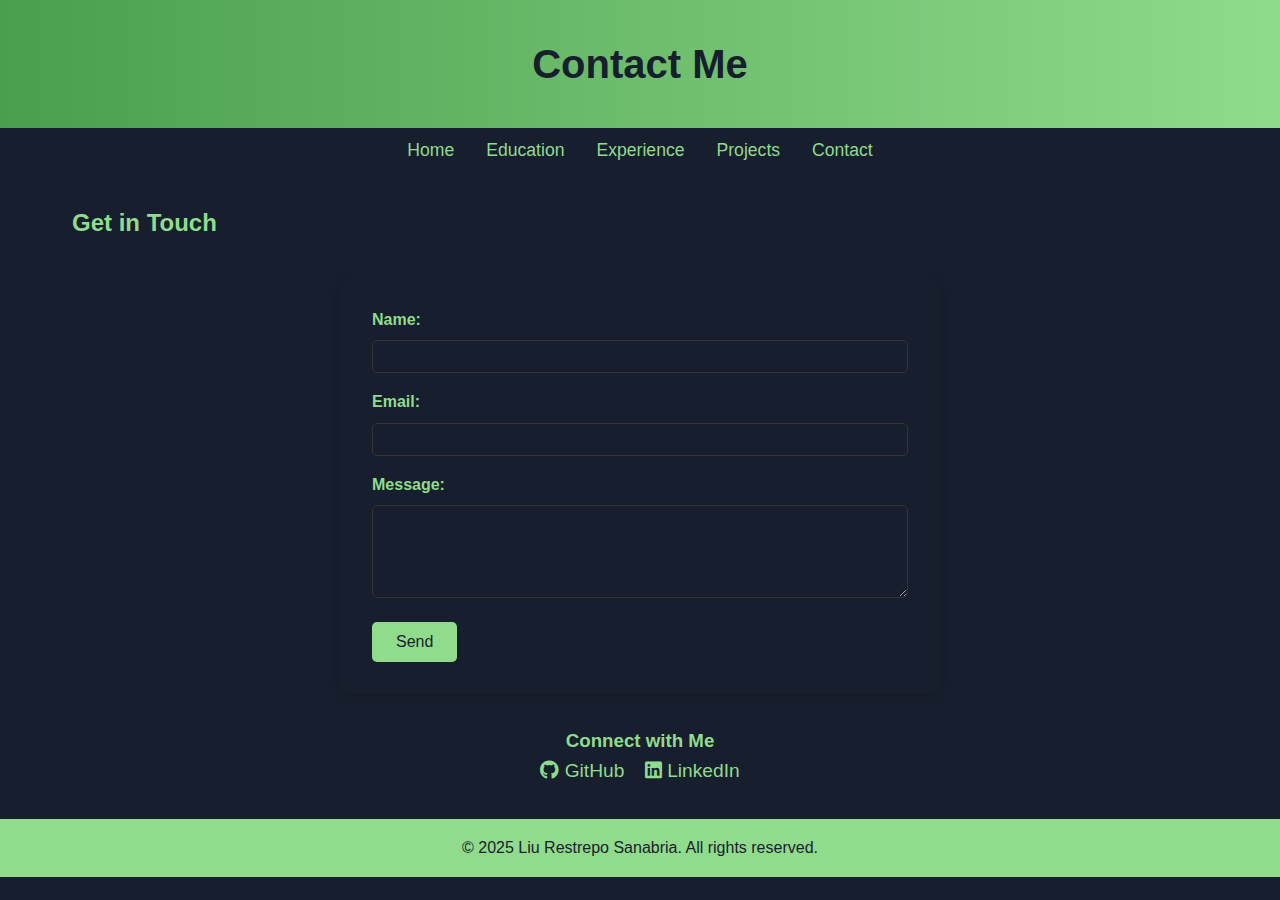
==== contact.html @ 7d03b029 "Adding new pages to the website to improve the organisation." ====
<!DOCTYPE html>
<html lang="en">
<head>
    <meta charset="UTF-8">
    <meta name="viewport" content="width=device-width, initial-scale=1.0">
    <title>Contact - Liu Restrepo Sanabria</title>
    <link rel="stylesheet" href="styles.css">
    <link href="https://cdnjs.cloudflare.com/ajax/libs/font-awesome/6.0.0-beta3/css/all.min.css" rel="stylesheet">
</head>
<body>
    <header>
        <div class="header-container">
            <h1>Contact Me</h1>
        </div>
    </header>

    <nav>
        <ul>
            <li><a href="index.html">Home</a></li>
            <li><a href="education.html">Education</a></li>
            <li><a href="experience.html">Experience</a></li>
            <li><a href="projects.html">Projects</a></li>
            <li><a href="contact.html">Contact</a></li>
        </ul>
    </nav>

    <section>
        <h2>Get in Touch</h2>
        <form>
            <label for="name">Name:</label>
            <input type="text" id="name" name="name" required>

            <label for="email">Email:</label>
            <input type="email" id="email" name="email" required>

            <label for="message">Message:</label>
            <textarea id="message" name="message" rows="5" required></textarea>

            <button type="submit">Send</button>
        </form>
        <div class="social-links">
            <h3>Connect with Me</h3>
            <a href="https://github.com/lrestre2" target="_blank"><i class="fab fa-github"></i> GitHub</a>
            <a href="https://www.linkedin.com/in/liu-restrepo-sanabria-341b20240/" target="_blank"><i class="fab fa-linkedin"></i> LinkedIn</a>
        </div>
    </section>

    <footer>
        <p>&copy; 2025 Liu Restrepo Sanabria. All rights reserved.</p>
    </footer>
    <script src="script.js" defer></script>
</body>
</html>
---- styles.css ----
/* General Reset */
* {
    margin: 0;
    padding: 0;
    box-sizing: border-box;
}

/* Page Fade-In and Fade-Out */
body {
    opacity: 0; /* Start with invisible body */
    transition: opacity 0.5s ease-in-out; /* Smooth fade-in/out effect */
}

body.loaded {
    opacity: 1; /* Fully visible when the 'loaded' class is applied */
}

/* General Styles */
body {
    font-family: Arial, sans-serif;
    line-height: 1.6;
    color: #90db8c;
    background-color: #171e2d;
    margin: 0;
}

header {
    background: linear-gradient(90deg, #499f4d 0%, #90db8c 100%);
    color: #171e2d;
    padding: 1.5rem 0;
    text-align: center;
}

header h1 {
    margin: 0.5rem 0;
    font-size: 2.5rem;
}

header p {
    font-size: 1.2rem;
}

nav ul {
    list-style: none;
    display: flex;
    justify-content: center;
    background: #171e2d;
    padding: 0.5rem 0;
}

nav ul li {
    margin: 0 1rem;
}

nav ul li a {
    color: #90db8c;
    text-decoration: none;
    font-size: 1.1rem;
    transition: color 0.3s ease;
}

nav ul li a:hover {
    color: #f7dc6f;
}

section {
    padding: 2rem;
    max-width: 1200px;
    margin: auto;
}

h2 {
    color: #90db8c;
    margin-bottom: 1rem;
}

ul {
    list-style: none;
    padding: 0;
}

ul li {
    margin-bottom: 0.5rem;
}

/* Contact Form */
form {
    background: #171e2d;
    padding: 2rem;
    border-radius: 10px;
    box-shadow: 0 4px 8px rgba(0, 0, 0, 0.1);
    max-width: 600px;
    margin: 2rem auto;
}

form label {
    display: block;
    margin-bottom: 0.5rem;
    font-weight: bold;
    color: #90db8c;
}

form input, form textarea {
    width: 100%;
    padding: 0.5rem;
    margin-bottom: 1rem;
    border: 1px solid #333;
    border-radius: 5px;
    background: #171e2d;
    color: #90db8c;
}

form button {
    background: #90db8c;
    color: #171e2d;
    padding: 0.7rem 1.5rem;
    border: none;
    border-radius: 5px;
    font-size: 1rem;
    cursor: pointer;
    transition: background 0.3s ease;
}

form button:hover {
    background: #54a04b;
}

/* About Section */
.about-container {
    display: flex;
    align-items: center;
}

.about-me-photo {
    width: 300px;
    height: 300px;
    margin-right: 20px;
    object-fit: cover;
    border-radius: 50%;
    transition: transform 0.3s ease;
}

.about-container p {
    flex: 1;
}

.about-me-photo:hover {
    transform: scale(1.1);
}

.about-me-text {
    font-size: 1.2rem;
    line-height: 1.5;
    color: #90db8c;
}

/* Contact Section */
.social-links {
    text-align: center;
    margin-top: 1rem;
}

.social-links a {
    color: #90db8c;
    margin: 0 0.5rem;
    text-decoration: none;
    font-size: 1.2rem;
    transition: color 0.3s ease, transform 0.3s ease;
}

.social-links a:hover {
    color: #54a04b;
    transform: scale(1.1);
}

/* Footer */
footer {
    color: #171e2d;
    background: #90db8c;
    text-align: center;
    padding: 1rem 0;
    position: relative;
    bottom: 0;
    width: 100%;
}

footer p {
    margin: 0;
}
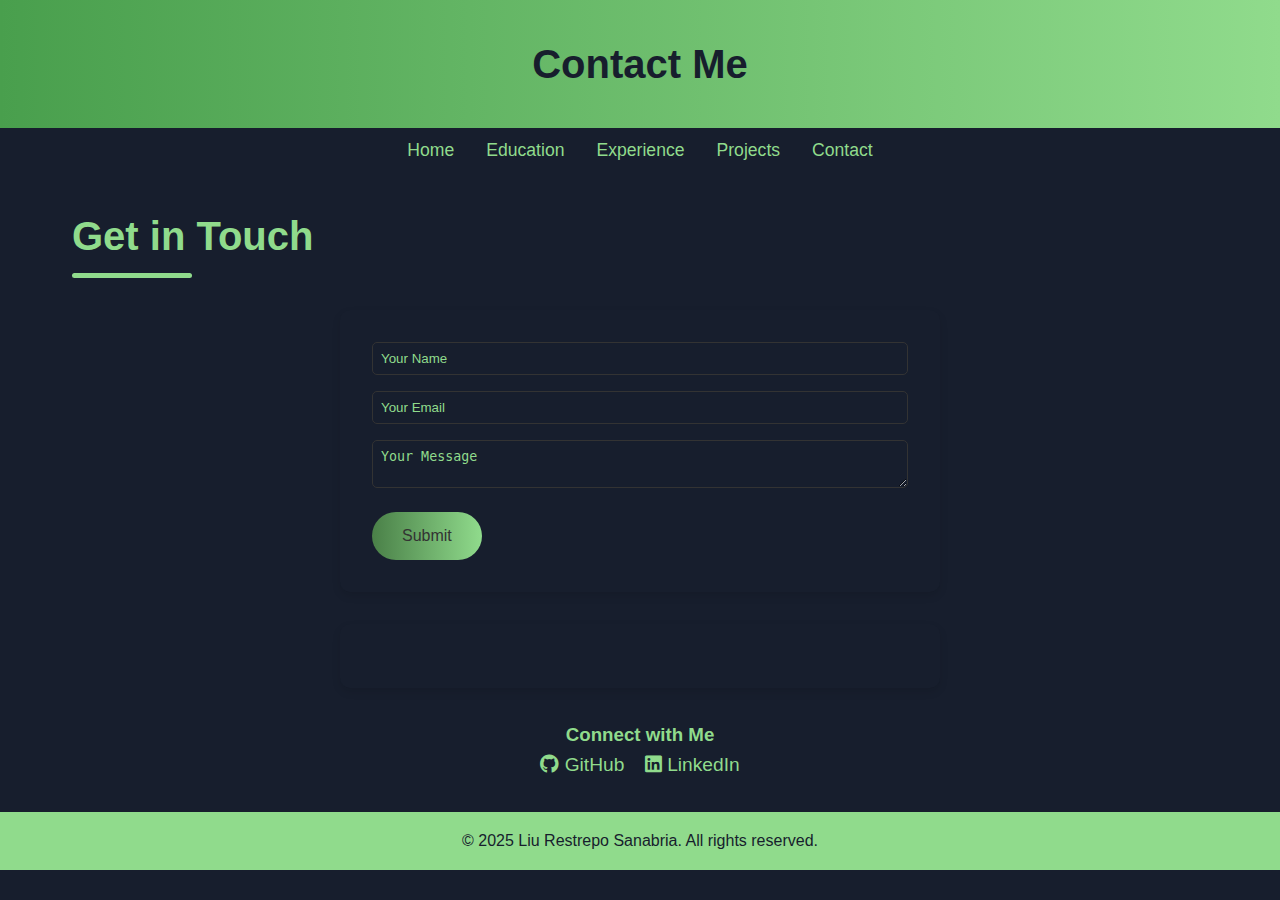
==== commit 7ce0f806: "Updates to the website. Functional contact me section and more projects" ====
--- a/contact.html
+++ b/contact.html
@@ -25,7 +25,20 @@
     </nav>
 
     <section>
-        <h2>Get in Touch</h2>
+        <div class="contact-left-title">
+            <h2>Get in Touch</h2>
+            <hr>
+        </div>
+        <div class="contact-container">
+            <form action="https://api.web3forms.com/submit" method="POST" class="contact-left">
+                <input type="hidden" name="access_key" value="07f064c8-7af9-4dee-99c4-2a1c79028c1d">
+                <input type="text" name="name" placeholder="Your Name" class="contact-inputs" required>
+                <input type="text" name="email" placeholder="Your Email" class="contact-inputs" required>
+                <textarea name="message" placeholder="Your Message" class="contact-inputs" required></textarea>
+                <button type="submit"> Submit </button>
+            </form>
+        </div>
+<!--         
         <form>
             <label for="name">Name:</label>
             <input type="text" id="name" name="name" required>
@@ -37,7 +50,8 @@
             <textarea id="message" name="message" rows="5" required></textarea>
 
             <button type="submit">Send</button>
-        </form>
+        </form> -->
+        <form action=""></form>
         <div class="social-links">
             <h3>Connect with Me</h3>
             <a href="https://github.com/lrestre2" target="_blank"><i class="fab fa-github"></i> GitHub</a>
--- a/styles.css
+++ b/styles.css
@@ -5,14 +5,14 @@
     box-sizing: border-box;
 }
 
-/* Page Fade-In and Fade-Out */
+/* Transition effect */
 body {
-    opacity: 0; /* Start with invisible body */
-    transition: opacity 0.5s ease-in-out; /* Smooth fade-in/out effect */
+    opacity: 0; 
+    transition: opacity 0.5s ease-in-out; 
 }
 
 body.loaded {
-    opacity: 1; /* Fully visible when the 'loaded' class is applied */
+    opacity: 1; 
 }
 
 /* General Styles */
@@ -81,6 +81,144 @@
 
 ul li {
     margin-bottom: 0.5rem;
+}
+
+/* About Section */
+.about-container {
+    display: flex;
+    align-items: center;
+    justify-content: space-between;
+    flex-wrap: wrap;
+}
+
+.about-text {
+    flex: 1;
+    max-width: 60%;
+}
+
+.about-me-photo {
+    width: 300px;
+    height: 300px;
+    object-fit: cover;
+    border-radius: 50%;
+    transition: transform 0.3s ease;
+}
+
+.about-me-text {
+    font-size: 1.2rem;
+    line-height: 1.5;
+    color: #90db8c;
+    margin-bottom: 1.5rem;
+}
+
+/* Resume Button */
+.resume-container {
+    margin-top: 10px;
+    text-align: left; /* Align button with text */
+}
+
+.resume-button {
+    display: inline-block;
+    background: linear-gradient(90deg, #54a04b, #90db8c);
+    color: #171e2d;
+    font-size: 18px;
+    font-weight: bold;
+    padding: 12px 24px;
+    text-decoration: none;
+    border-radius: 8px;
+    transition: all 0.3s ease-in-out;
+    box-shadow: 0 4px 8px rgba(0, 0, 0, 0.2);
+}
+
+.resume-button i {
+    margin-right: 8px;
+}
+
+.resume-button:hover {
+    background: linear-gradient(90deg, #4a8048, #54a04b);
+    color: white;
+    transform: scale(1.05);
+    box-shadow: 0 6px 12px rgba(0, 0, 0, 0.3);
+}
+
+/* Social Media Links */
+.social-links {
+    margin-top: 15px;
+}
+
+.social-links a {
+    display: inline-block;
+    color: #90db8c;
+    margin-right: 15px;
+    font-size: 1.2rem;
+    text-decoration: none;
+    transition: color 0.3s ease, transform 0.3s ease;
+}
+
+.social-links a:hover {
+    color: #54a04b;
+    transform: scale(1.1);
+}
+
+/* Responsive: Stack text and image on smaller screens */
+@media (max-width: 768px) {
+    .about-container {
+        flex-direction: column;
+        text-align: center;
+    }
+    
+    .about-text {
+        max-width: 100%;
+    }
+
+    .resume-container {
+        text-align: center;
+    }
+
+    .social-links {
+        text-align: center;
+    }
+
+    .about-me-photo {
+        margin-top: 20px;
+    }
+}
+
+
+/* Contact Section */
+.contact-left-title h2 {
+    font-weight: 600;
+    font-size: 40px;
+    margin-bottom: 5px;
+}
+
+.contact-left-title hr {
+    border: none;
+    width: 120px;
+    height: 5px;
+    background-color: #90db8c;
+    border-radius: 10px;
+    margin-bottom: 5px;
+}
+
+.contact-inputs:focus{
+    border: 2px solid #90db8c;
+}
+.contact-inputs::placeholder{
+    color: #90db8c;
+}
+
+.contact-left button {
+    display: flex;
+    align-items: center;
+    padding: 15px 30px;
+    font-size: 16px;
+    color: #333;
+    gap: 10px;
+    border: none;
+    border-radius: 50px;
+    background: linear-gradient(270deg, #90db8c, #4a8048);
+    cursor: pointer;
 }
 
 /* Contact Form */
@@ -110,51 +248,11 @@
     color: #90db8c;
 }
 
-form button {
-    background: #90db8c;
-    color: #171e2d;
-    padding: 0.7rem 1.5rem;
-    border: none;
-    border-radius: 5px;
-    font-size: 1rem;
-    cursor: pointer;
-    transition: background 0.3s ease;
-}
 
 form button:hover {
-    background: #54a04b;
-}
-
-/* About Section */
-.about-container {
-    display: flex;
-    align-items: center;
-}
-
-.about-me-photo {
-    width: 300px;
-    height: 300px;
-    margin-right: 20px;
-    object-fit: cover;
-    border-radius: 50%;
-    transition: transform 0.3s ease;
-}
-
-.about-container p {
-    flex: 1;
-}
-
-.about-me-photo:hover {
-    transform: scale(1.1);
-}
-
-.about-me-text {
-    font-size: 1.2rem;
-    line-height: 1.5;
-    color: #90db8c;
-}
-
-/* Contact Section */
+    background: #90ff84;
+}
+
 .social-links {
     text-align: center;
     margin-top: 1rem;
@@ -172,6 +270,39 @@
     color: #54a04b;
     transform: scale(1.1);
 }
+
+/* Projects Section */
+
+/* MOSPRO LIV Button */
+.mospro-container {
+    text-align: center;
+    margin-top: 20px;
+}
+
+.mospro-button {
+    display: inline-block;
+    background: linear-gradient(90deg, #4a8048, #90db8c);
+    color: #171e2d;
+    font-size: 18px;
+    font-weight: bold;
+    padding: 12px 24px;
+    text-decoration: none;
+    border-radius: 8px;
+    transition: all 0.3s ease-in-out;
+    box-shadow: 0 4px 8px rgba(0, 0, 0, 0.2);
+}
+
+.mospro-button i {
+    margin-right: 8px;
+}
+
+.mospro-button:hover {
+    background: linear-gradient(90deg, #38703a, #54a04b);
+    color: white;
+    transform: scale(1.05);
+    box-shadow: 0 6px 12px rgba(0, 0, 0, 0.3);
+}
+
 
 /* Footer */
 footer {
